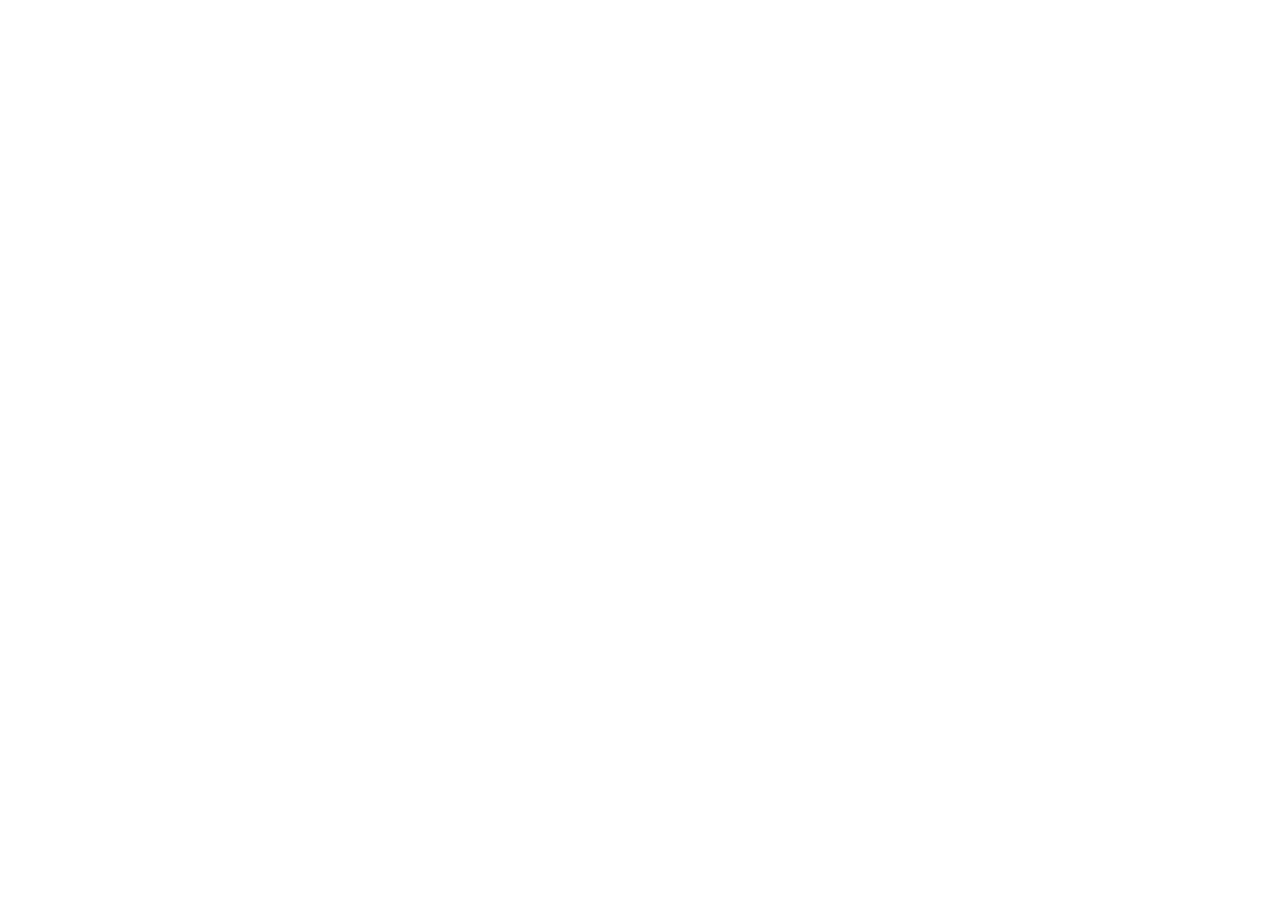
==== Front-End/login_page/index.html @ a5c9bef9 "Create style and script" ====
<!DOCTYPE html>
<html lang="en" data-theme="dark">
<head>
    <meta charset="UTF-8">
    <meta name="viewport" content="width=device-width, initial-scale=1.0">
    <title>Resu_Match</title>
</head>
<body>
    
</body>
</html>
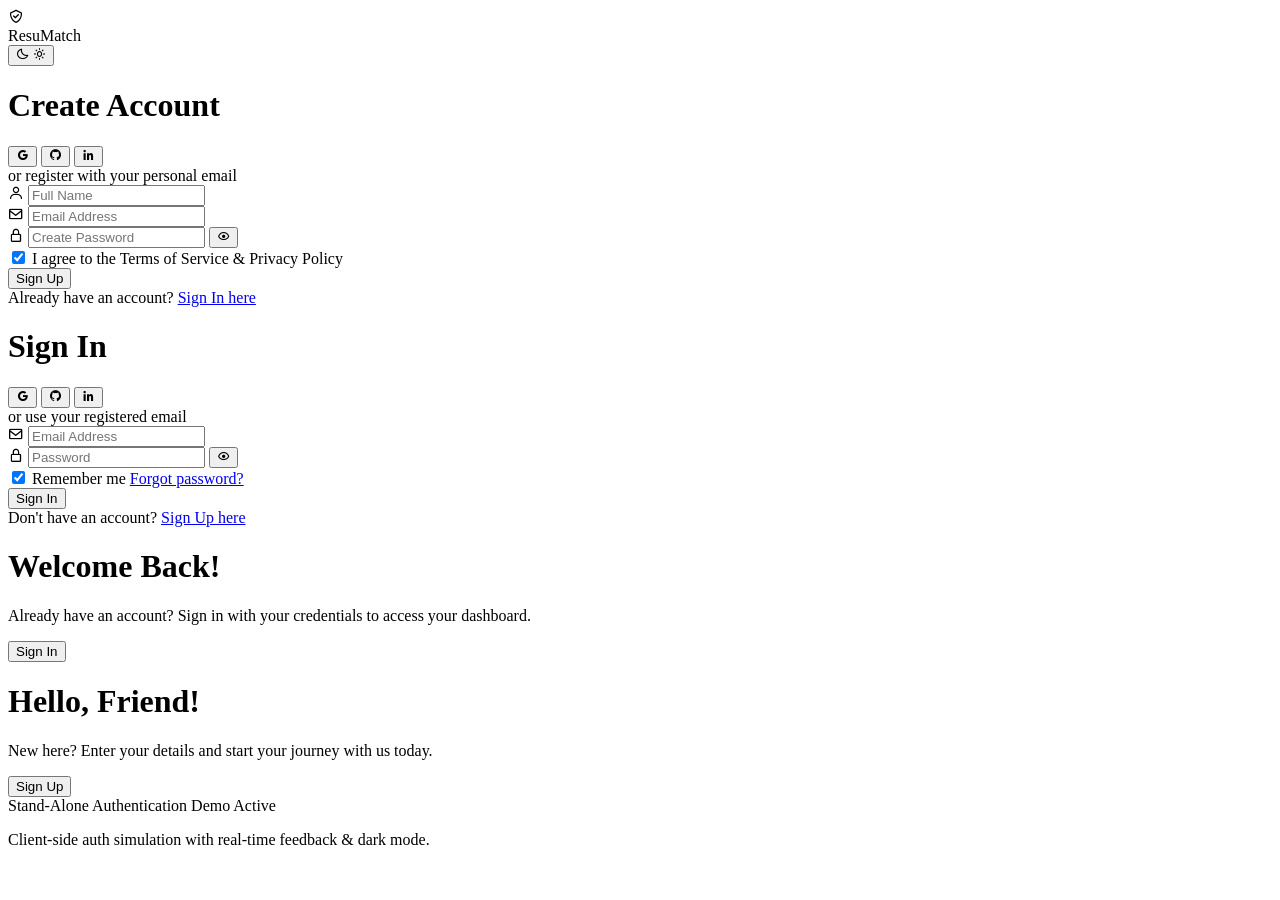
==== commit feedc348: "Add html page wraping" ====
--- a/Front-End/login_page/index.html
+++ b/Front-End/login_page/index.html
@@ -4,8 +4,184 @@
     <meta charset="UTF-8">
     <meta name="viewport" content="width=device-width, initial-scale=1.0">
     <title>Resu_Match</title>
+    <meta name="description" content="Interactive sliding authentication page with register and sign-in flows, social login simlution, and theme toggling.">
+
+    <!---Google fonts (Montserrat & Plus Jakarta sans)-->
+    <link rel="preconnect" href="https://fonts.googleapis.com">
+    <link rel="preconnect" href="https://fonts.gstatic.com" crossorigin>
+
+    <link href="https://fonts.googleapis.com/css2?family=Montserrat:wght@400;500;600;700;800&family=Plus+Jakarta+Sans:wght@400;500;600;700&display=swap" rel="stylesheet">
+    
+    <!-- Boxicons -->
+    <link href="https://unpkg.com/boxicons@2.1.4/css/boxicons.min.css" rel="stylesheet">
+    
+    <!-- Auth Demo Stylesheet -->
+    <link rel="stylesheet" href="style.css">
+
+
+
+
+
 </head>
 <body>
-    
+    <div id="toastContainer" class="toast-container" aria-live="polite"></div>
+
+    <!--login page-->
+    <main class="auth-fullscreen-view">
+        <!-- Top Navigation / Controls Bar -->
+        <header class="auth-top-bar">
+            <div class="auth-brand">
+                <div class="brand-icon-wrap">
+                    <i class='bx bx-check-shield auth-brand-icon'></i>
+                </div>
+                <div class="brand-info">
+                    <span class="brand-name">Resu<span class="gradient-text">Match</span></span>
+                    
+                </div>
+            </div>
+            <div class="auth-top-actions">
+                <button id="authThemeToggleBtn" class="theme-toggle-btn" title="Toggle Dark/Light Mode" aria-label="Toggle Theme">
+                    <i class='bx bx-moon theme-icon-dark'></i>
+                    <i class='bx bx-sun theme-icon-light'></i>
+                </button>
+            </div>
+        </header>
+
+         <!-- Sliding Auth Container -->
+        <div class="auth-container" id="authContainer">
+            <!-- SIGN UP FORM -->
+            <div class="form-container sign-up">
+                <form id="signUpForm" onsubmit="AuthDemo.handleSignUp(event)">
+                    <h1>Create Account</h1>
+                    <div class="social-icons">
+                        <button type="button" class="icons" title="Sign up with Google" onclick="AuthDemo.socialAuth('Google')">
+                            <i class='bx bxl-google'></i>
+                        </button>
+                        <button type="button" class="icons" title="Sign up with GitHub" onclick="AuthDemo.socialAuth('GitHub')">
+                            <i class='bx bxl-github'></i>
+                        </button>
+                        <button type="button" class="icons" title="Sign up with LinkedIn" onclick="AuthDemo.socialAuth('LinkedIn')">
+                            <i class='bx bxl-linkedin'></i>
+                        </button>
+                    </div>
+                    <span>or register with your personal email</span>
+                    
+                    <div class="auth-input-box">
+                        <i class='bx bx-user'></i>
+                        <input type="text" id="regName" placeholder="Full Name" required autocomplete="name">
+                    </div>
+                    
+                    <div class="auth-input-box">
+                        <i class='bx bx-envelope'></i>
+                        <input type="email" id="regEmail" placeholder="Email Address" required autocomplete="email">
+                    </div>
+                    
+                    <div class="auth-input-box">
+                        <i class='bx bx-lock-alt'></i>
+                        <input type="password" id="regPassword" placeholder="Create Password" required autocomplete="new-password">
+                        <button type="button" class="toggle-pwd-btn" onclick="AuthDemo.togglePasswordVisibility('regPassword', this)" title="Show/Hide password">
+                            <i class='bx bx-show'></i>
+                        </button>
+                    </div>
+
+                    <div class="auth-terms">
+                        <label>
+                            <input type="checkbox" id="termsCheck" required checked>
+                            <span>I agree to the Terms of Service & Privacy Policy</span>
+                        </label>
+                    </div>
+
+                    <button type="submit" class="auth-submit-btn">Sign Up</button>
+
+                    <!-- Mobile Switcher Link -->
+                    <div class="mobile-switch-prompt">
+                        <span>Already have an account?</span>
+                        <a href="javascript:void(0)" onclick="AuthDemo.showSignIn()">Sign In here</a>
+                    </div>
+                </form>
+            </div>
+
+            <!-- SIGN IN FORM -->
+            <div class="form-container sign-in">
+                <form id="signInForm" onsubmit="AuthDemo.handleSignIn(event)">
+                    <h1>Sign In</h1>
+                    <div class="social-icons">
+                        <button type="button" class="icons" title="Sign in with Google" onclick="AuthDemo.socialAuth('Google')">
+                            <i class='bx bxl-google'></i>
+                        </button>
+                        <button type="button" class="icons" title="Sign in with GitHub" onclick="AuthDemo.socialAuth('GitHub')">
+                            <i class='bx bxl-github'></i>
+                        </button>
+                        <button type="button" class="icons" title="Sign in with LinkedIn" onclick="AuthDemo.socialAuth('LinkedIn')">
+                            <i class='bx bxl-linkedin'></i>
+                        </button>
+                    </div>
+                    <span>or use your registered email</span>
+
+                    <div class="auth-input-box">
+                        <i class='bx bx-envelope'></i>
+                        <input type="email" id="loginEmail" placeholder="Email Address" required autocomplete="username">
+                    </div>
+
+                    <div class="auth-input-box">
+                        <i class='bx bx-lock-alt'></i>
+                        <input type="password" id="loginPassword" placeholder="Password" required autocomplete="current-password">
+                        <button type="button" class="toggle-pwd-btn" onclick="AuthDemo.togglePasswordVisibility('loginPassword', this)" title="Show/Hide password">
+                            <i class='bx bx-show'></i>
+                        </button>
+                    </div>
+
+                    <div class="auth-row-extra">
+                        <label class="remember-me">
+                            <input type="checkbox" id="rememberMeCheck" checked>
+                            <span>Remember me</span>
+                        </label>
+                        <a href="javascript:void(0)" class="forgot-link" onclick="AuthDemo.forgotPassword()">Forgot password?</a>
+                    </div>
+
+                    <button type="submit" class="auth-submit-btn">Sign In</button>
+
+                    <!-- Mobile Switcher Link -->
+                    <div class="mobile-switch-prompt">
+                        <span>Don't have an account?</span>
+                        <a href="javascript:void(0)" onclick="AuthDemo.showSignUp()">Sign Up here</a>
+                    </div>
+                </form>
+            </div>
+
+            <!-- SLIDING OVERLAY PANEL -->
+            <div class="toggle-container">
+                <div class="toggle">
+                    <!-- Left overlay for switching to Sign In -->
+                    <div class="toggle-panel toggle-left">
+                        <h1>Welcome Back!</h1>
+                        <p>Already have an account? Sign in with your credentials to access your dashboard.</p>
+                        <button type="button" class="auth-submit-btn hidden" id="loginBtn">Sign In</button>
+                    </div>
+                    <!-- Right overlay for switching to Sign Up -->
+                    <div class="toggle-panel toggle-right">
+                        <h1>Hello, Friend!</h1>
+                        <p>New here? Enter your details and start your journey with us today.</p>
+                        <button type="button" class="auth-submit-btn hidden" id="registerBtn">Sign Up</button>
+                    </div>
+                </div>
+            </div>
+        </div>
+
+        <!-- Auth Footer Status -->
+        <footer class="auth-page-footer">
+            <div class="status-indicator-tag">
+                <span class="status-dot"></span>
+                <span>Stand-Alone Authentication Demo Active</span>
+            </div>
+            <p class="auth-footer-note">Client-side auth simulation with real-time feedback & dark mode.</p>
+        </footer>
+    </main>
+
+    <!-- Auth Demo Script -->
+    <script src="script.js"></script>
+
+
+
 </body>
 </html>
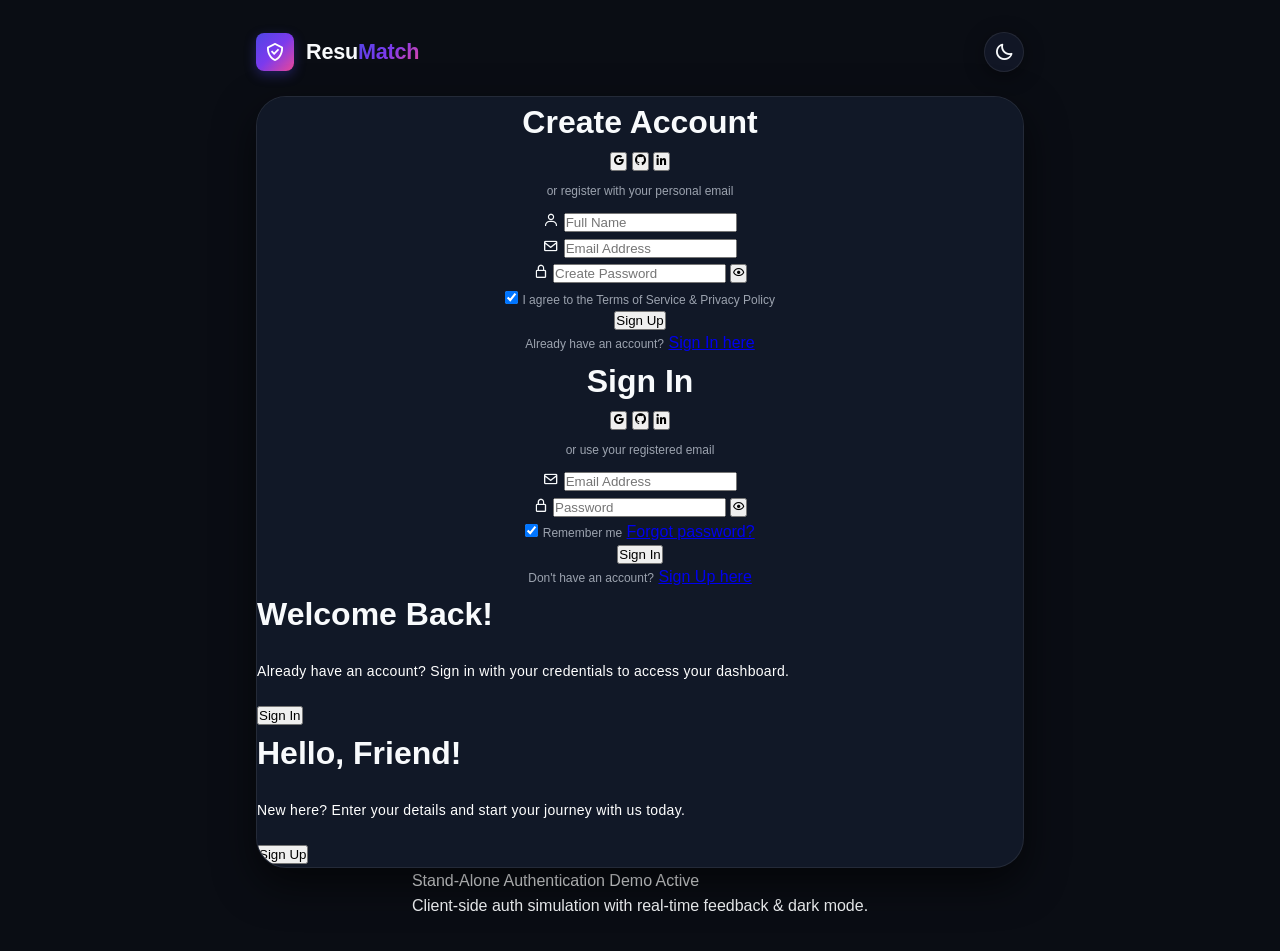
==== commit 901cb3c7: "Style Auth Demo Layout" ====
--- a/Front-End/login_page/index.html
+++ b/Front-End/login_page/index.html
@@ -178,7 +178,7 @@
         </footer>
     </main>
 
-    <!-- Auth Demo Script -->
+    <!--  Demo Script -->
     <script src="script.js"></script>
 
 
--- a/Front-End/login_page/style.css
+++ b/Front-End/login_page/style.css
@@ -0,0 +1,250 @@
+/* ==========================================================================
+   RESUMATCH — AUTH  STYLESHEET
+   Sliding Dual Panel (Sign In / Sign Up) + Theme Switcher + Toast Notifications
+   ========================================================================== */
+
+/* --------------------------------------------------------------------------
+   1. COLOR VARIABLES & THEMES
+   -------------------------------------------------------------------------- */
+
+:root {
+    --primary: #4f46e5;
+    --primary-hover: #4338ca;
+    --primary-light: #818cf8;
+    --secondary: #7c3aed;
+    --accent-gradient: linear-gradient(135deg, #4f46e5 0%, #7c3aed 50%, #ec4899 100%);
+    --accent-gradient-hover: linear-gradient(135deg, #4338ca 0%, #6d28d9 50%, #db2777 100%);
+    --auth-gradient: linear-gradient(to right, #4f46e5, #7c3aed);
+
+    --match-green: #10b981;
+    --match-green-soft: rgba(16, 185, 129, 0.15);
+    --match-green-border: rgba(16, 185, 129, 0.35);
+    
+    --missing-red: #ef4444;
+    --missing-red-soft: rgba(239, 68, 68, 0.15);
+    
+    --font-heading: 'Montserrat', sans-serif;
+    --font-body: 'Plus Jakarta Sans', -apple-system, BlinkMacSystemFont, 'Segoe UI', Roboto, sans-serif;
+
+    --radius-sm: 8px;
+    --radius-md: 12px;
+    --radius-lg: 20px;
+    --radius-xl: 30px;
+    --radius-pill: 9999px;
+    
+    --transition-fast: 0.2s ease;
+    --transition-normal: 0.3s cubic-bezier(0.4, 0, 0.2, 1);
+    --transition-slow: 0.6s cubic-bezier(0.4, 0, 0.2, 1);
+}
+
+
+/* DARK THEME (DEFAULT) */
+[data-theme="dark"] {
+    --bg-main: #0a0d14;
+    --bg-card: rgba(18, 24, 38, 0.95);
+    --bg-input: #151b2b;
+    --border-color: rgba(255, 255, 255, 0.08);
+    --border-focus: #6366f1;
+
+    --text-primary: #f8fafc;
+    --text-secondary: #94a3b8;
+    --text-muted: #64748b;
+
+    --shadow-subtle: 0 4px 20px rgba(0, 0, 0, 0.4);
+    --shadow-hover: 0 16px 40px rgba(0, 0, 0, 0.6);
+
+    --auth-modal-bg: #111827;
+    --auth-input-bg: #1f2937;
+    --auth-text: #f3f4f6;
+    --auth-subtext: #9ca3af;
+}
+
+/* LIGHT THEME */
+[data-theme="light"] {
+    --bg-main: #f3f4f6;
+    --bg-card: rgba(255, 255, 255, 0.96);
+    --bg-input: #f1f5f9;
+    --border-color: rgba(0, 0, 0, 0.08);
+    --border-focus: #4f46e5;
+
+    --text-primary: #0f172a;
+    --text-secondary: #475569;
+    --text-muted: #94a3b8;
+
+    --shadow-subtle: 0 4px 20px rgba(0, 0, 0, 0.06);
+    --shadow-hover: 0 16px 40px rgba(0, 0, 0, 0.12);
+
+    --auth-modal-bg: #ffffff;
+    --auth-input-bg: #f8fafc;
+    --auth-text: #1e293b;
+    --auth-subtext: #64748b;
+}
+
+/* --------------------------------------------------------------------------
+   2. GLOBAL BASE STYLES
+   -------------------------------------------------------------------------- */
+*, *::before, *::after {
+    box-sizing: border-box;
+    margin: 0;
+    padding: 0;
+}
+
+body {
+    font-family: var(--font-body);
+    background-color: var(--bg-main);
+    color: var(--text-primary);
+    line-height: 1.6;
+    min-height: 100vh;
+    display: flex;
+    align-items: center;
+    justify-content: center;
+    transition: background-color var(--transition-normal), color var(--transition-normal);
+    overflow-x: hidden;
+}
+
+h1, h2, h3, h4 {
+    font-family: var(--font-heading);
+    font-weight: 700;
+}
+
+.gradient-text {
+    background: var(--accent-gradient);
+    -webkit-background-clip: text;
+    background-clip: text;
+    color: transparent;
+    display: inline-block;
+}
+
+/* --------------------------------------------------------------------------
+   3.  DEMO LAYOUT
+   -------------------------------------------------------------------------- */
+.auth-fullscreen-view {
+    width: 100%;
+    min-height: 100vh;
+    display: flex;
+    flex-direction: column;
+    align-items: center;
+    justify-content: center;
+    padding: 2rem 1.25rem;
+}
+
+/* Top Navigation Bar */
+.auth-top-bar {
+    width: 768px;
+    max-width: 100%;
+    display: flex;
+    justify-content: space-between;
+    align-items: center;
+    margin-bottom: 1.5rem;
+}
+
+.auth-brand {
+    display: flex;
+    align-items: center;
+    gap: 0.75rem;
+}
+
+.brand-icon-wrap {
+    width: 38px;
+    height: 38px;
+    background: var(--accent-gradient);
+    border-radius: var(--radius-sm);
+    display: flex;
+    align-items: center;
+    justify-content: center;
+    color: #ffffff;
+    font-size: 1.35rem;
+    box-shadow: 0 4px 12px rgba(79, 70, 229, 0.35);
+}
+
+.brand-info {
+    display: flex;
+    align-items: center;
+    gap: 0.6rem;
+}
+
+.brand-name {
+    font-size: 1.35rem;
+    font-weight: 800;
+    font-family: var(--font-heading);
+    letter-spacing: -0.01em;
+}
+
+.auth-pill-badge {
+    font-size: 0.65rem;
+    font-weight: 700;
+    padding: 0.2rem 0.6rem;
+    border-radius: var(--radius-pill);
+    background: var(--match-green-soft);
+    color: var(--match-green);
+    border: 1px solid var(--match-green-border);
+    letter-spacing: 0.05em;
+}
+
+.theme-toggle-btn {
+    width: 40px;
+    height: 40px;
+    border-radius: 50%;
+    background: var(--bg-card);
+    border: 1px solid var(--border-color);
+    color: var(--text-primary);
+    display: flex;
+    align-items: center;
+    justify-content: center;
+    font-size: 1.25rem;
+    cursor: pointer;
+    box-shadow: var(--shadow-subtle);
+    transition: all var(--transition-fast);
+}
+
+.theme-toggle-btn:hover {
+    background: var(--primary);
+    color: #ffffff;
+    transform: rotate(15deg);
+}
+
+[data-theme="dark"] .theme-icon-light { display: none; }
+[data-theme="dark"] .theme-icon-dark { display: block; }
+[data-theme="light"] .theme-icon-dark { display: none; }
+[data-theme="light"] .theme-icon-light { display: block; color: #f59e0b; }
+
+
+/* --------------------------------------------------------------------------
+   4. SLIDING DUAL-PANEL AUTH CONTAINER
+   -------------------------------------------------------------------------- */
+.auth-container {
+    background-color: var(--auth-modal-bg);
+    border-radius: var(--radius-xl);
+    box-shadow: var(--shadow-hover);
+    position: relative;
+    overflow: hidden;
+    width: 768px;
+    max-width: 100%;
+    min-height: 520px;
+    border: 1px solid var(--border-color);
+}
+
+.auth-container p {
+    font-size: 14px;
+    line-height: 22px;
+    letter-spacing: 0.3px;
+    margin: 20px 0;
+    color: #ffffff;
+}
+
+.auth-container span {
+    font-size: 12px;
+    color: var(--auth-subtext);
+    margin: 8px 0;
+}
+
+.auth-container form {
+    background-color: var(--auth-modal-bg);
+    display: flex;
+    align-items: center;
+    justify-content: center;
+    flex-direction: column;
+    padding: 0 40px;
+    height: 100%;
+    text-align: center;
+}
